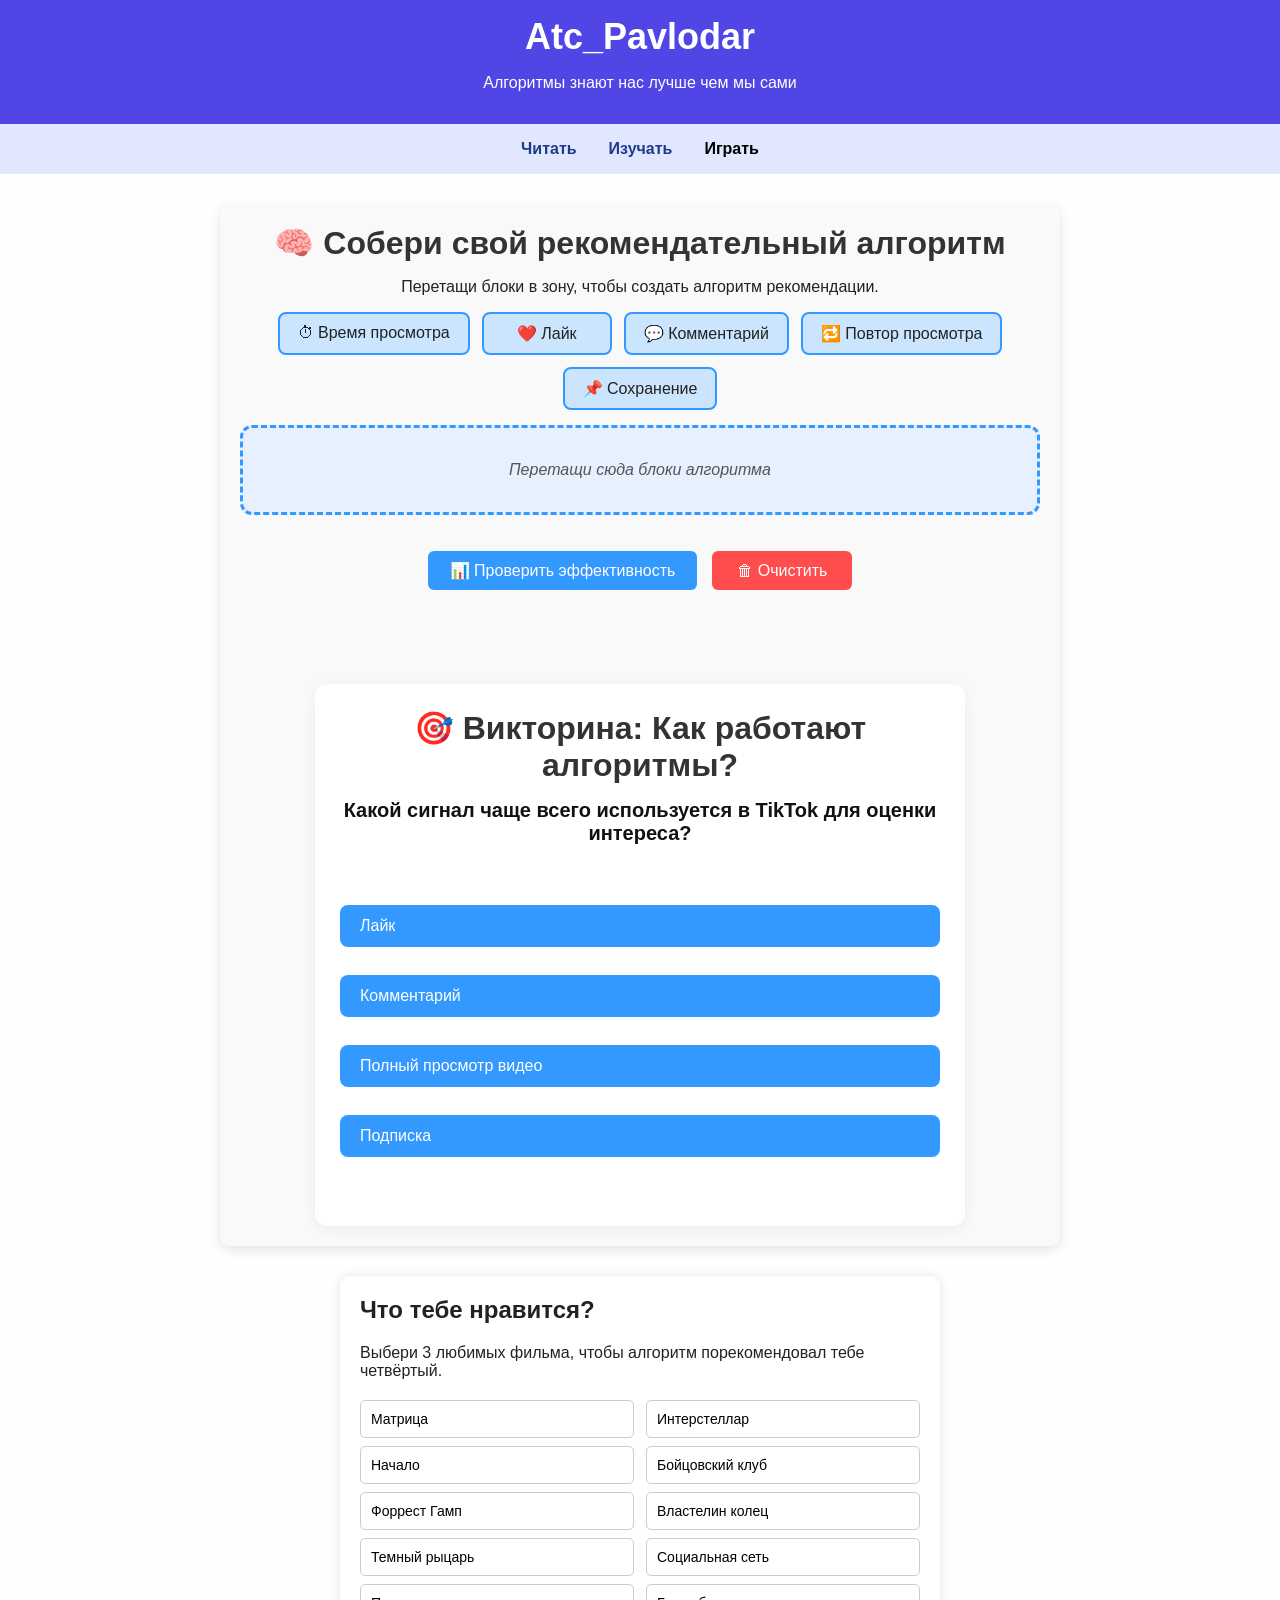
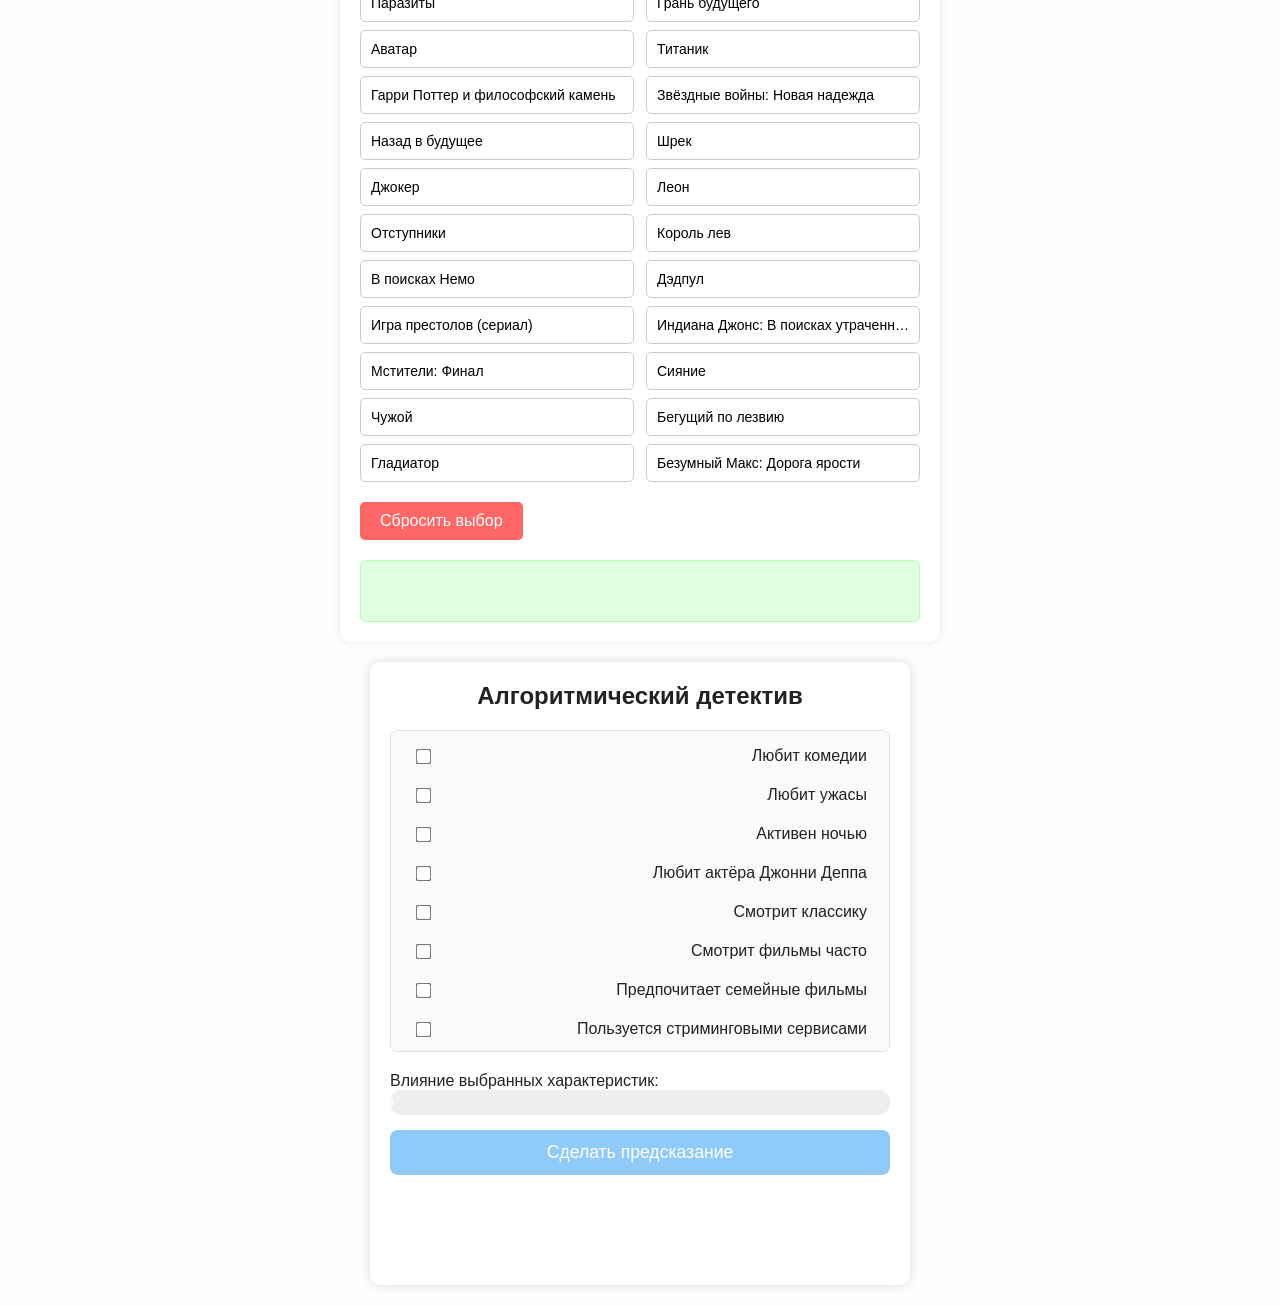
==== play.html @ f9278970 "add all" ====
<!DOCTYPE html>
<html lang="ru">
<head>
  <meta charset="UTF-8" />
  <title>Atc_Pavlodar— Исследуй рекурсию</title>
  <link rel="stylesheet" href="/style.css" />
  
</head>
<body>

  <header>
    <h1>Atc_Pavlodar</h1>
    <p>Алгоритмы знают нас лучше чем мы сами</p>
  </header>
 
  <nav>
    <a href="/Read.html" class="bord-click">Читать</a>
    <a href="/lern.html" class="bord-click1">Изучать</a>
    <a href="/play.html" class="bord-click2">Играть</a>
  </nav>


  <!DOCTYPE html>
<html lang="ru">
<head>
  <meta charset="UTF-8" />
  <meta name="viewport" content="width=device-width, initial-scale=1" />
  <title>Игры про алгоритмы</title>
  <style>
    /* Стили только для контейнера игр */
    .game-container {
      font-family: Arial, sans-serif;
      background-color: #f9f9f9;
      padding: 20px;
      max-width: 800px;
      margin: 30px auto;
      border-radius: 10px;
      box-shadow: 0 4px 12px rgba(0,0,0,0.1);
      text-align: center;
    }

    .game-container h2 {
      margin-bottom: 15px;
      color: #333;
    }

    /* Игра 1: перетаскивание блоков */
    .blocks, .dropzone {
      display: flex;
      justify-content: center;
      gap: 12px;
      flex-wrap: wrap;
      margin: 15px 0;
      min-height: 70px;
    }

    .blocks {
      user-select: none;
    }

    .block {
      background-color: #cce5ff;
      border: 2px solid #3399ff;
      border-radius: 8px;
      padding: 10px 18px;
      font-size: 16px;
      cursor: grab;
      user-select: none;
      min-width: 130px;
      box-sizing: border-box;
      transition: background-color 0.3s ease;
    }

    .block.dragging {
      opacity: 0.5;
    }

    .dropzone {
      border: 3px dashed #3399ff;
      border-radius: 12px;
      background-color: #e6f0ff;
      min-height: 90px;
      align-items: center;
      flex-wrap: wrap;
      padding: 10px;
      box-sizing: border-box;
    }

    .dropzone p {
      color: #555;
      font-style: italic;
      margin: 0 auto;
    }

    /* Кнопки */
    .button-group {
      margin-top: 20px;
      display: flex;
      justify-content: center;
      gap: 15px;
      flex-wrap: wrap;
    }

    button {
      padding: 10px 22px;
      border: none;
      border-radius: 6px;
      font-size: 16px;
      cursor: pointer;
      color: white;
      background-color: #3399ff;
      transition: background-color 0.3s ease;
      user-select: none;
      min-width: 140px;
    }

    button:hover {
      background-color: #267acc;
    }

    button.clear {
      background-color: #ff4c4c;
    }

    button.clear:hover {
      background-color: #cc3d3d;
    }

    /* Результат анализа */
    #result {
      margin-top: 20px;
      font-weight: 600;
      font-size: 18px;
      min-height: 24px;
      color: #222;
    }

    /* Игра 2: викторина */
    #quiz {
      margin-top: 50px;
      background: white;
      border-radius: 12px;
      padding: 25px;
      box-shadow: 0 3px 15px rgba(0,0,0,0.05);
      max-width: 600px;
      margin-left: auto;
      margin-right: auto;
    }

    #quiz .question {
      font-size: 20px;
      font-weight: 600;
      margin-bottom: 20px;
      min-height: 70px;
      color: #111;
    }

    #quiz .answers {
      display: flex;
      flex-direction: column;
      gap: 12px;
    }

    #quiz .answers button {
      background-color: #3399ff;
      border-radius: 8px;
      border: none;
      padding: 12px 20px;
      font-size: 16px;
      color: white;
      cursor: pointer;
      text-align: left;
      transition: background-color 0.3s ease;
    }

    #quiz .answers button:hover {
      background-color: #267acc;
    }

    #quizResult {
      margin-top: 20px;
      font-weight: 700;
      font-size: 18px;
      min-height: 24px;
      color: #222;
      min-height: 24px;
    }

    #restartQuiz {
      margin-top: 20px;
      background-color: #ff9900;
      min-width: 150px;
    }

    #restartQuiz:hover {
      background-color: #cc7a00;
    }

  </style>
</head>
<body>

  <div class="game-container">

    <!-- Игра 1: Алгоритм перетаскиванием -->
    <h2>🧠 Собери свой рекомендательный алгоритм</h2>
    <p>Перетащи блоки в зону, чтобы создать алгоритм рекомендации.</p>

    <div class="blocks" id="blocksContainer">
      <div class="block" draggable="true">⏱ Время просмотра</div>
      <div class="block" draggable="true">❤️ Лайк</div>
      <div class="block" draggable="true">💬 Комментарий</div>
      <div class="block" draggable="true">🔁 Повтор просмотра</div>
      <div class="block" draggable="true">📌 Сохранение</div>
    </div>

    <div class="dropzone" id="algorithmZone">
      <p>Перетащи сюда блоки алгоритма</p>
    </div>

    <div class="button-group">
      <button id="analyzeBtn">📊 Проверить эффективность</button>
      <button id="clearBtn" class="clear">🗑 Очистить</button>
    </div>

    <div id="result"></div>

    <!-- Игра 2: Викторина -->
    <div id="quiz">
      <h2>🎯 Викторина: Как работают алгоритмы?</h2>
      <div class="question" id="questionText"></div>
      <div class="answers" id="answerButtons"></div>
      <div id="quizResult"></div>
      <button id="restartQuiz" style="display:none;">Начать заново</button>
    </div>

  </div>

<script>
  // --- Игра 1: Перетаскивание блоков ---
  const blocks = document.querySelectorAll('#blocksContainer .block');
  const dropzone = document.getElementById('algorithmZone');
  const analyzeBtn = document.getElementById('analyzeBtn');
  const clearBtn = document.getElementById('clearBtn');
  const result = document.getElementById('result');

  blocks.forEach(block => {
    block.addEventListener('dragstart', (e) => {
      e.dataTransfer.setData('text/plain', block.textContent);
      block.classList.add('dragging');
    });
    block.addEventListener('dragend', () => {
      block.classList.remove('dragging');
    });
  });

  dropzone.addEventListener('dragover', (e) => {
    e.preventDefault();
  });

  dropzone.addEventListener('drop', (e) => {
    e.preventDefault();
    const data = e.dataTransfer.getData('text/plain');
    const newBlock = document.createElement('div');
    newBlock.className = 'block';
    newBlock.textContent = data;
    newBlock.setAttribute('draggable', 'false');
    dropzone.appendChild(newBlock);

    const p = dropzone.querySelector('p');
    if (p) p.remove();
  });

  analyzeBtn.addEventListener('click', () => {
    const items = dropzone.querySelectorAll('.block');
    if (items.length === 0) {
      result.textContent = "⚠️ Добавь хотя бы один блок!";
      result.style.color = '#cc3300';
      return;
    }
    const factors = Array.from(items).map(el => el.textContent);
    let score = 0;
    if (factors.includes('⏱ Время просмотра')) score += 2;
    if (factors.includes('❤️ Лайк')) score += 2;
    if (factors.includes('💬 Комментарий')) score += 1;
    if (factors.includes('🔁 Повтор просмотра')) score += 2;
    if (factors.includes('📌 Сохранение')) score += 1;

    let message = '';
    if (score >= 6) {
      message = '🚀 Отлично! У тебя сильный алгоритм рекомендаций.';
      result.style.color = '#2e7d32';
    } else if (score >= 3) {
      message = '🧪 Неплохо, но можно улучшить.';
      result.style.color = '#ed6c02';
    } else {
      message = '⚠️ Алгоритм слишком слабый — добавь больше сигналов!';
      result.style.color = '#cc3300';
    }
    result.textContent = message;
  });

  clearBtn.addEventListener('click', () => {
    dropzone.innerHTML = '<p>Перетащи сюда блоки алгоритма</p>';
    result.textContent = '';
  });

  // --- Игра 2: Викторина ---
  const quizData = [
    { question: "Какой сигнал чаще всего используется в TikTok для оценки интереса?", answers: [
      { text: "Лайк", correct: false },
      { text: "Комментарий", correct: false },
      { text: "Полный просмотр видео", correct: true },
      { text: "Подписка", correct: false }
    ]},
    { question: "Что YouTube учитывает при рекомендации видео?", answers: [
      { text: "Название видео", correct: false },
      { text: "Средняя длительность просмотра", correct: true },
      { text: "Количество дизлайков", correct: false },
      { text: "Возраст канала", correct: false }
    ]},
    { question: "Как Instagram определяет, какие истории показать первыми?", answers: [
      { text: "По алфавиту", correct: false },
      { text: "По частоте лайков на посты", correct: false },
      { text: "По взаимодействию с аккаунтом", correct: true },
      { text: "По времени создания истории", correct: false }
    ]},
    { question: "Что такое 'рекомендательный алгоритм'?", answers: [
      { text: "Система, которая выбирает что показать пользователю", correct: true },
      { text: "Алгоритм шифрования", correct: false },
      { text: "Антивирусная программа", correct: false },
      { text: "Программа для редактирования фото", correct: false }
    ]},
    { question: "Что влияет на то, что TikTok показывает в ленте?", answers: [
      { text: "Рандом", correct: false },
      { text: "История просмотров и взаимодействий", correct: true },
      { text: "Количество подписчиков", correct: false },
      { text: "Время суток", correct: false }
    ]},
    { question: "Что такое 'машинное обучение'?", answers: [
      { text: "Процесс обучения компьютера на основе данных", correct: true },
      { text: "Ручное программирование", correct: false },
      { text: "Тип вируса", correct: false },
      { text: "Язык программирования", correct: false }
    ]},
    { question: "Как YouTube измеряет вовлеченность?", answers: [
      { text: "Через комментарии и лайки", correct: false },
      { text: "Средняя длительность просмотра видео", correct: true },
      { text: "Количество подписчиков", correct: false },
      { text: "Число загрузок видео", correct: false }
    ]},
    { question: "Как Instagram выбирает рекламу для пользователя?", answers: [
      { text: "Случайно", correct: false },
      { text: "По интересам и поведению пользователя", correct: true },
      { text: "По времени пребывания на сайте", correct: false },
      { text: "По алфавиту", correct: false }
    ]},
    { question: "Что делает алгоритм TikTok с видео, которое пользователь пропускает?", answers: [
      { text: "Показывает чаще", correct: false },
      { text: "Показывает реже", correct: true },
      { text: "Удаляет его", correct: false },
      { text: "Отправляет другу", correct: false }
    ]},
    { question: "Что такое 'обучение с учителем'?", answers: [
      { text: "Когда модель учится на размеченных данных", correct: true },
      { text: "Когда модель учится сама без данных", correct: false },
      { text: "Обновление операционной системы", correct: false },
      { text: "Тип сети Wi-Fi", correct: false }
    ]}
  ];

  let currentQuestion = 0;
  let score = 0;
  const questionText = document.getElementById('questionText');
  const answerButtons = document.getElementById('answerButtons');
  const quizResult = document.getElementById('quizResult');
  const restartQuizBtn = document.getElementById('restartQuiz');

  function showQuestion() {
    clearQuizState();
    const currentQuiz = quizData[currentQuestion];
    questionText.textContent = currentQuiz.question;

    currentQuiz.answers.forEach(answer => {
      const button = document.createElement('button');
      button.textContent = answer.text;
      button.addEventListener('click', () => selectAnswer(answer.correct, button));
      answerButtons.appendChild(button);
    });
  }

  function clearQuizState() {
    quizResult.textContent = '';
    while (answerButtons.firstChild) {
      answerButtons.removeChild(answerButtons.firstChild);
    }
  }

  function selectAnswer(isCorrect, button) {
    if (isCorrect) {
      score++;
      button.style.backgroundColor = '#2e7d32';
    } else {
      button.style.backgroundColor = '#cc3300';
    }
    // Блокируем все кнопки после выбора
    Array.from(answerButtons.children).forEach(btn => {
      btn.disabled = true;
      // Подсвечиваем правильный ответ зелёным
      const currentQuiz = quizData[currentQuestion];
      const correctAnswer = currentQuiz.answers.find(ans => ans.correct);
      if (btn.textContent === correctAnswer.text) {
        btn.style.backgroundColor = '#2e7d32';
      }
    });

    // Показываем кнопку Далее или Результат
    setTimeout(() => {
      currentQuestion++;
      if (currentQuestion < quizData.length) {
        showQuestion();
      } else {
        showQuizResult();
      }
    }, 1200);
  }

  function showQuizResult() {
    clearQuizState();
    questionText.textContent = 'Викторина завершена!';
    quizResult.textContent = `Ты правильно ответил на ${score} из ${quizData.length} вопросов.`;
    restartQuizBtn.style.display = 'inline-block';
  }

  restartQuizBtn.addEventListener('click', () => {
    currentQuestion = 0;
    score = 0;
    restartQuizBtn.style.display = 'none';
    showQuestion();
  });

  // Запуск викторины при загрузке страницы
  showQuestion();

</script>

<recommendation-game></recommendation-game>

<script>
  class RecommendationGame extends HTMLElement {
    constructor() {
      super();
      this.attachShadow({ mode: 'open' });
      this.selected = [];
      this.items = [
        "Матрица", "Интерстеллар", "Начало", "Бойцовский клуб", "Форрест Гамп",
        "Властелин колец", "Темный рыцарь", "Социальная сеть", "Паразиты", "Грань будущего",
        "Аватар", "Титаник", "Гарри Поттер и философский камень", "Звёздные войны: Новая надежда",
        "Назад в будущее", "Шрек", "Джокер", "Леон", "Отступники", "Король лев",
        "В поисках Немо", "Дэдпул", "Игра престолов (сериал)", "Индиана Джонс: В поисках утраченного ковчега",
        "Мстители: Финал", "Сияние", "Чужой", "Бегущий по лезвию", "Гладиатор", "Безумный Макс: Дорога ярости"
      ];
      this.similarityGroups = {
        "Матрица": ["Начало", "Грань будущего", "Бегущий по лезвию"],
        "Интерстеллар": ["Начало", "Темный рыцарь", "Аватар"],
        "Начало": ["Матрица", "Интерстеллар", "Грань будущего"],
        "Бойцовский клуб": ["Социальная сеть", "Отступники", "Джокер"],
        "Форрест Гамп": ["Социальная сеть", "Король лев", "В поисках Немо"],
        "Властелин колец": ["Грань будущего", "Гладиатор", "Аватар"],
        "Темный рыцарь": ["Начало", "Интерстеллар", "Джокер"],
        "Социальная сеть": ["Форрест Гамп", "Бойцовский клуб", "Отступники"],
        "Паразиты": ["Социальная сеть", "Отступники", "Джокер"],
        "Грань будущего": ["Матрица", "Властелин колец", "Начало"],
        "Аватар": ["Интерстеллар", "Властелин колец", "Гладиатор"],
        "Титаник": ["Аватар", "Король лев", "Форрест Гамп"],
        "Гарри Поттер и философский камень": ["Звёздные войны: Новая надежда", "Индиана Джонс: В поисках утраченного ковчега"],
        "Звёздные войны: Новая надежда": ["Гарри Поттер и философский камень", "Индиана Джонс: В поисках утраченного ковчега"],
        "Назад в будущее": ["Шрек", "Грань будущего"],
        "Шрек": ["Назад в будущее", "В поисках Немо"],
        "Джокер": ["Темный рыцарь", "Бойцовский клуб", "Паразиты"],
        "Леон": ["Отступники", "Джокер"],
        "Отступники": ["Бойцовский клуб", "Социальная сеть", "Паразиты"],
        "Король лев": ["Форрест Гамп", "Титаник"],
        "В поисках Немо": ["Форрест Гамп", "Шрек"],
        "Дэдпул": ["Мстители: Финал", "Бегущий по лезвию"],
        "Игра престолов (сериал)": ["Властелин колец", "Гладиатор"],
        "Индиана Джонс: В поисках утраченного ковчега": ["Звёздные войны: Новая надежда", "Гарри Поттер и философский камень"],
        "Мстители: Финал": ["Дэдпул", "Темный рыцарь"],
        "Сияние": ["Чужой", "Бегущий по лезвию"],
        "Чужой": ["Сияние", "Бегущий по лезвию"],
        "Бегущий по лезвию": ["Матрица", "Сияние", "Чужой"],
        "Гладиатор": ["Властелин колец", "Аватар", "Игра престолов (сериал)"],
        "Безумный Макс: Дорога ярости": ["Грань будущего", "Мстители: Финал"]
      };

      this.shadowRoot.innerHTML = `
        <style>
          :host {
            display: block;
            max-width: 600px;
            margin: 20px auto;
            font-family: Arial, sans-serif;
          }
          .container {
            background: white;
            padding: 20px;
            border-radius: 10px;
            box-shadow: 0 0 10px rgba(0,0,0,0.1);
          }
          h2 {
            margin-top: 0;
          }
          p {
            margin-top: 0;
            margin-bottom: 20px;
          }
          #itemList {
            display: grid;
            grid-template-columns: 1fr 1fr;
            gap: 8px 12px;
          }
          #itemList button {
            width: 100%;
            padding: 10px;
            font-size: 14px;
            cursor: pointer;
            border-radius: 5px;
            border: 1px solid #ccc;
            background-color: white;
            transition: background-color 0.3s;
            text-align: left;
            white-space: nowrap;
            overflow: hidden;
            text-overflow: ellipsis;
          }
          #itemList button:hover:not(:disabled) {
            background-color: #f0f0f0;
          }
          #itemList button:disabled {
            background-color: #a0dca0;
            border-color: #7bb87b;
            cursor: default;
          }
          #resetBtn {
            padding: 10px 20px;
            font-size: 16px;
            cursor: pointer;
            background-color: #ff6666;
            border: none;
            border-radius: 5px;
            color: white;
            margin: 20px 0 10px 0;
          }
          #recommendation {
            margin-top: 10px;
            padding: 15px;
            background-color: #e0ffe0;
            border: 1px solid #b2ffb2;
            border-radius: 5px;
            min-height: 30px;
            font-weight: bold;
          }
        </style>
        <div class="container">
          <h2>Что тебе нравится?</h2>
          <p>Выбери 3 любимых фильма, чтобы алгоритм порекомендовал тебе четвёртый.</p>
          <div id="itemList"></div>
          <button id="resetBtn">Сбросить выбор</button>
          <div id="recommendation"></div>
        </div>
      `;

      this.itemList = this.shadowRoot.getElementById('itemList');
      this.recommendation = this.shadowRoot.getElementById('recommendation');
      this.resetBtn = this.shadowRoot.getElementById('resetBtn');
    }

    connectedCallback() {
      this.renderButtons();
      this.resetBtn.addEventListener('click', () => this.resetSelection());
    }

    createButton(text) {
      const btn = document.createElement('button');
      btn.textContent = text;
      btn.title = text;
      btn.addEventListener('click', () => this.handleSelection(text));
      if (this.selected.includes(text)) {
        btn.disabled = true;
      }
      return btn;
    }

    renderButtons() {
      this.itemList.innerHTML = '';
      this.items.forEach(item => {
        const btn = this.createButton(item);
        this.itemList.appendChild(btn);
      });
    }

    handleSelection(item) {
      if (this.selected.length === 3) {
        this.resetSelection();
        this.selected.push(item);
      } else {
        this.selected.push(item);
      }
      this.renderButtons();

      if (this.selected.length === 3) {
        this.recommend();
      } else {
        this.recommendation.textContent = '';
      }
    }

    recommend() {
      const score = {};
      this.selected.forEach(item => {
        (this.similarityGroups[item] || []).forEach(similar => {
          if (!this.selected.includes(similar)) {
            score[similar] = (score[similar] || 0) + 1;
          }
        });
      });
      const sorted = Object.entries(score).sort((a, b) => b[1] - a[1]);
      if (sorted.length > 0) {
        this.recommendation.textContent = `Рекомендация алгоритма: ${sorted[0][0]}`;
      } else {
        this.recommendation.textContent = 'Не удалось найти рекомендацию. Попробуй другие фильмы.';
      }
    }

    resetSelection() {
      this.selected = [];
      this.recommendation.textContent = '';
      this.renderButtons();
    }
  }

  customElements.define('recommendation-game', RecommendationGame);
</script>


<algo-detective-game></algo-detective-game>

<script>
class AlgoDetectiveGame extends HTMLElement {
  constructor() {
    super();
    this.attachShadow({mode: 'open'});

    this.userTraits = [
      { id: 'genre_comedy', label: 'Любит комедии', weight: 2, detail: 'Комедии чаще выбирают молодые' },
      { id: 'genre_horror', label: 'Любит ужасы', weight: 1.5, detail: 'Ужасы популярны среди 18-35' },
      { id: 'night_active', label: 'Активен ночью', weight: 2.5, detail: 'Ночные активности — признак молодёжи' },
      { id: 'favorite_actor', label: 'Любит актёра Джонни Деппа', weight: 1.2, detail: 'Актёр популярен у всех возрастов' },
      { id: 'likes_classics', label: 'Смотрит классику', weight: -2, detail: 'Любовь к классике часто у старшего поколения' },
      { id: 'watch_freq_high', label: 'Смотрит фильмы часто', weight: 2, detail: 'Частый просмотр чаще у молодежи' },
      { id: 'prefers_family', label: 'Предпочитает семейные фильмы', weight: -1.5, detail: 'Семейные фильмы часто смотрят взрослые' },
      { id: 'uses_streaming', label: 'Пользуется стриминговыми сервисами', weight: 2.3, detail: 'Стриминг чаще у молодежи' },
      { id: 'prefers_hd', label: 'Смотрит фильмы в HD качестве', weight: 1.8, detail: 'Предпочитают более молодые зрители' },
      { id: 'likes_documentary', label: 'Любит документальные фильмы', weight: -1, detail: 'Документалистика популярна у среднего и старшего возраста' },
      { id: 'prefers_series', label: 'Предпочитает сериалы', weight: 1.7, detail: 'Сериалы популярны у молодежи и среднего возраста' },
      { id: 'uses_mobile', label: 'Смотрит фильмы на мобильном', weight: 2.0, detail: 'Мобильный просмотр больше у молодых' },
      { id: 'prefers_4k', label: 'Смотрит фильмы в 4K', weight: 1.5, detail: 'Часто у технологичных молодых' },
      { id: 'likes_action', label: 'Любит экшн-фильмы', weight: 2.1, detail: 'Экшн — фаворит молодежи' },
      { id: 'prefers_old_movies', label: 'Смотрит старые фильмы', weight: -2.3, detail: 'Старые фильмы чаще предпочитают пожилые' },
      { id: 'watch_time_evening', label: 'Смотрит вечером', weight: 0.5, detail: 'Вечерний просмотр у всех возрастов' },
      { id: 'watch_time_night', label: 'Смотрит ночью', weight: 1.9, detail: 'Ночной просмотр — признак молодежи' },
      { id: 'likes_romance', label: 'Любит романтические фильмы', weight: 0.7, detail: 'Романтика популярна у среднего возраста' },
      { id: 'prefers_family_time', label: 'Смотрит вместе с семьёй', weight: -1.8, detail: 'Семейный просмотр — взрослые и старшие' },
      { id: 'likes_thriller', label: 'Любит триллеры', weight: 1.6, detail: 'Триллеры популярны среди молодежи и среднего возраста' },
    ];

    this.selectedTraits = new Set();

    this.shadowRoot.innerHTML = `
      <style>
        :host {
          font-family: Arial, sans-serif;
          max-width: 500px;
          margin: 20px auto;
          background: white;
          padding: 20px;
          border-radius: 10px;
          box-shadow: 0 0 12px rgba(0,0,0,0.15);
          user-select: none;
          display: block;
        }
        h2 {
          text-align: center;
          margin-top: 0;
        }
        .traits-list {
          display: flex;
          flex-direction: column;
          gap: 8px;
          margin-bottom: 20px;
          max-height: 300px;
          overflow-y: auto;
          border: 1px solid #ddd;
          padding: 10px;
          border-radius: 8px;
          background: #fafafa;
        }
        label {
          cursor: pointer;
          user-select: none;
          display: flex;
          justify-content: space-between;
          padding: 6px 12px;
          border-radius: 5px;
          transition: background-color 0.3s;
        }
        label:hover {
          background-color: #e3f2fd;
        }
        input[type="checkbox"] {
          margin-right: 10px;
          transform: scale(1.2);
          cursor: pointer;
        }
        .weight-bar-container {
          height: 25px;
          background: #eee;
          border-radius: 12px;
          overflow: hidden;
          margin-bottom: 15px;
        }
        .weight-bar {
          height: 25px;
          width: 0%;
          background-color: #2196f3;
          transition: width 0.6s;
          border-radius: 12px 0 0 12px;
          display: flex;
          align-items: center;
          justify-content: center;
          color: white;
          font-weight: bold;
          user-select: none;
          font-size: 14px;
        }
        .weight-bar.negative {
          background-color: #f44336;
          border-radius: 0 12px 12px 0;
        }
        button {
          width: 100%;
          padding: 12px;
          font-size: 1.1em;
          border: none;
          border-radius: 8px;
          background-color: #2196f3;
          color: white;
          cursor: pointer;
          user-select: none;
          transition: background-color 0.3s;
        }
        button:hover:not(:disabled) {
          background-color: #1769aa;
        }
        button:disabled {
          background-color: #90caf9;
          cursor: default;
        }
        .result {
          margin-top: 20px;
          font-size: 1.2em;
          text-align: center;
          font-weight: bold;
          min-height: 60px;
          user-select: text;
        }
        .explanation {
          margin-top: 10px;
          font-size: 0.9em;
          color: #555;
          white-space: pre-wrap;
          user-select: text;
        }
      </style>

      <h2>Алгоритмический детектив</h2>
      <div class="traits-list" id="traitsList"></div>

      <div>Влияние выбранных характеристик:</div>
      <div class="weight-bar-container">
        <div id="weightBar" class="weight-bar">0</div>
      </div>

      <button id="predictBtn" disabled>Сделать предсказание</button>

      <div class="result" id="result"></div>
      <div class="explanation" id="explanation"></div>
    `;

    this.traitsListEl = this.shadowRoot.getElementById('traitsList');
    this.weightBarEl = this.shadowRoot.getElementById('weightBar');
    this.predictBtn = this.shadowRoot.getElementById('predictBtn');
    this.resultEl = this.shadowRoot.getElementById('result');
    this.explanationEl = this.shadowRoot.getElementById('explanation');

    this.renderTraits();

    this.predictBtn.addEventListener('click', () => this.makePrediction());
  }

  renderTraits() {
    this.userTraits.forEach(trait => {
      const label = document.createElement('label');
      const checkbox = document.createElement('input');
      checkbox.type = 'checkbox';
      checkbox.id = trait.id;
      checkbox.addEventListener('change', () => this.onTraitToggle(trait, checkbox.checked));

      label.appendChild(checkbox);
      label.appendChild(document.createTextNode(trait.label));

      this.traitsListEl.appendChild(label);
    });
  }

  onTraitToggle(trait, checked) {
    if (checked) {
      this.selectedTraits.add(trait);
    } else {
      this.selectedTraits.delete(trait);
    }
    this.updateWeightBar();
    this.predictBtn.disabled = this.selectedTraits.size === 0;
    this.resultEl.textContent = '';
    this.explanationEl.textContent = '';
  }

  updateWeightBar() {
    const sumWeight = [...this.selectedTraits].reduce((acc, t) => acc + t.weight, 0);
    const maxAbsWeight = 10; // чуть больше для новых вариантов
    const percent = Math.min(Math.abs(sumWeight) / maxAbsWeight * 100, 100);

    this.weightBarEl.style.width = percent + '%';

    if (sumWeight >= 0) {
      this.weightBarEl.classList.remove('negative');
      this.weightBarEl.textContent = sumWeight.toFixed(1);
    } else {
      this.weightBarEl.classList.add('negative');
      this.weightBarEl.textContent = sumWeight.toFixed(1);
    }
  }

  makePrediction() {
    const sumWeight = [...this.selectedTraits].reduce((acc, t) => acc + t.weight, 0);

    let prediction = '';
    if (sumWeight > 3) {
      prediction = 'Молодой (18-30 лет)';
    } else if (sumWeight >= 0) {
      prediction = 'Средний возраст (31-50 лет)';
    } else {
      prediction = 'Старший возраст (51+ лет)';
    }

    this.resultEl.textContent = `Предсказание: ${prediction}`;

    // Пошаговое объяснение влияния
    let explanationText = 'Как алгоритм пришёл к выводу:\n\n';
    [...this.selectedTraits].forEach(t => {
      explanationText += `- "${t.label}" влияет с весом ${t.weight > 0 ? '+' : ''}${t.weight.toFixed(1)}: ${t.detail}\n`;
    });

    this.explanationEl.textContent = explanationText;
  }
}

customElements.define('algo-detective-game', AlgoDetectiveGame);
</script>







 

 
 
 
 
 
 
 
 
 
 
 
 
 
 
 
 
 <style>
  .bord-click {
  position: relative;
  text-decoration: none;

  display: inline-block;           /* Чтобы transform работал правильно */
  text-decoration: none;
  transition: transform 0.3s ease; /* Плавный переход */
  font-size: 16px;

  
}

.bord-click:hover {
  transform: scale(1.2);  
}

  .bord-click1 {
  position: relative;
  text-decoration: none;
  
  display: inline-block;           /* Чтобы transform работал правильно */
  text-decoration: none;
  transition: transform 0.3s ease; /* Плавный переход */
  font-size: 16px;

  
}

.bord-click1:hover {
  transform: scale(1.2);  
}

  .bord-click2 {
  position: relative;
  text-decoration: none;
  color: black;
  display: inline-block;           /* Чтобы transform работал правильно */
  text-decoration: none;
  transition: transform 0.3s ease; /* Плавный переход */
  font-size: 16px;

  
}

.bord-click2:hover {
  transform: scale(1.2);  
}
</style>











</body>
</html>
---- style.css ----
body, * {
  user-select: none; /* Запрет выделения текста */
  -webkit-user-select: none; /* для Safari */
  -moz-user-select: none; /* для Firefox */
  -ms-user-select: none; /* для IE/Edge */
}

body {
    font-family: 'Segoe UI', sans-serif;
    background: #fefefe;
    color: #222;
    margin: 0 auto;
    padding: 0 auto;
    
  }

  header {
    background: #4f46e5;
    color: white;
    padding: 1rem;
    text-align: center;
  }

  nav {
    display: flex;
    justify-content: center;
    gap: 2rem;
    background: #e0e7ff;
    padding: 1rem;
  }

  nav a {
    text-decoration: none;
    color: #1e3a8a;
    font-weight: bold;
  }

  section {
    max-width: 900px;
    margin: auto;
    padding: 2rem;
  }

  canvas {
    display: block;
    margin: 1rem auto;
    border: 1px solid #ccc;
  }

  button {
    padding: 0.5rem 1rem;
    background: #4f46e5;
    color: white;
    border: none;
    border-radius: 6px;
    cursor: pointer;
    margin-top: 1rem;
  }

.section {
  padding: 0 auto;
  margin: 0 auto;
  max-width: 1300px;
}
h1 {
  
  
  font-size: 36px;     /* увеличиваем размер текста */
  text-align: center;  /* выравнивание по центру */
  margin-bottom: 20px; /* отступ снизу (по желанию) */
  padding: 0 auto;
  margin: 0 auto;
  max-width: 1300px;
}

h2 {
  font-size: 32px;     /* увеличиваем размер текста */
  text-align: center;  /* выравнивание по центру */
  margin-bottom: 20px; /* отступ снизу (по желанию) */
  padding: 0 auto;
  margin: 0 auto;
  max-width: 1300px;
}
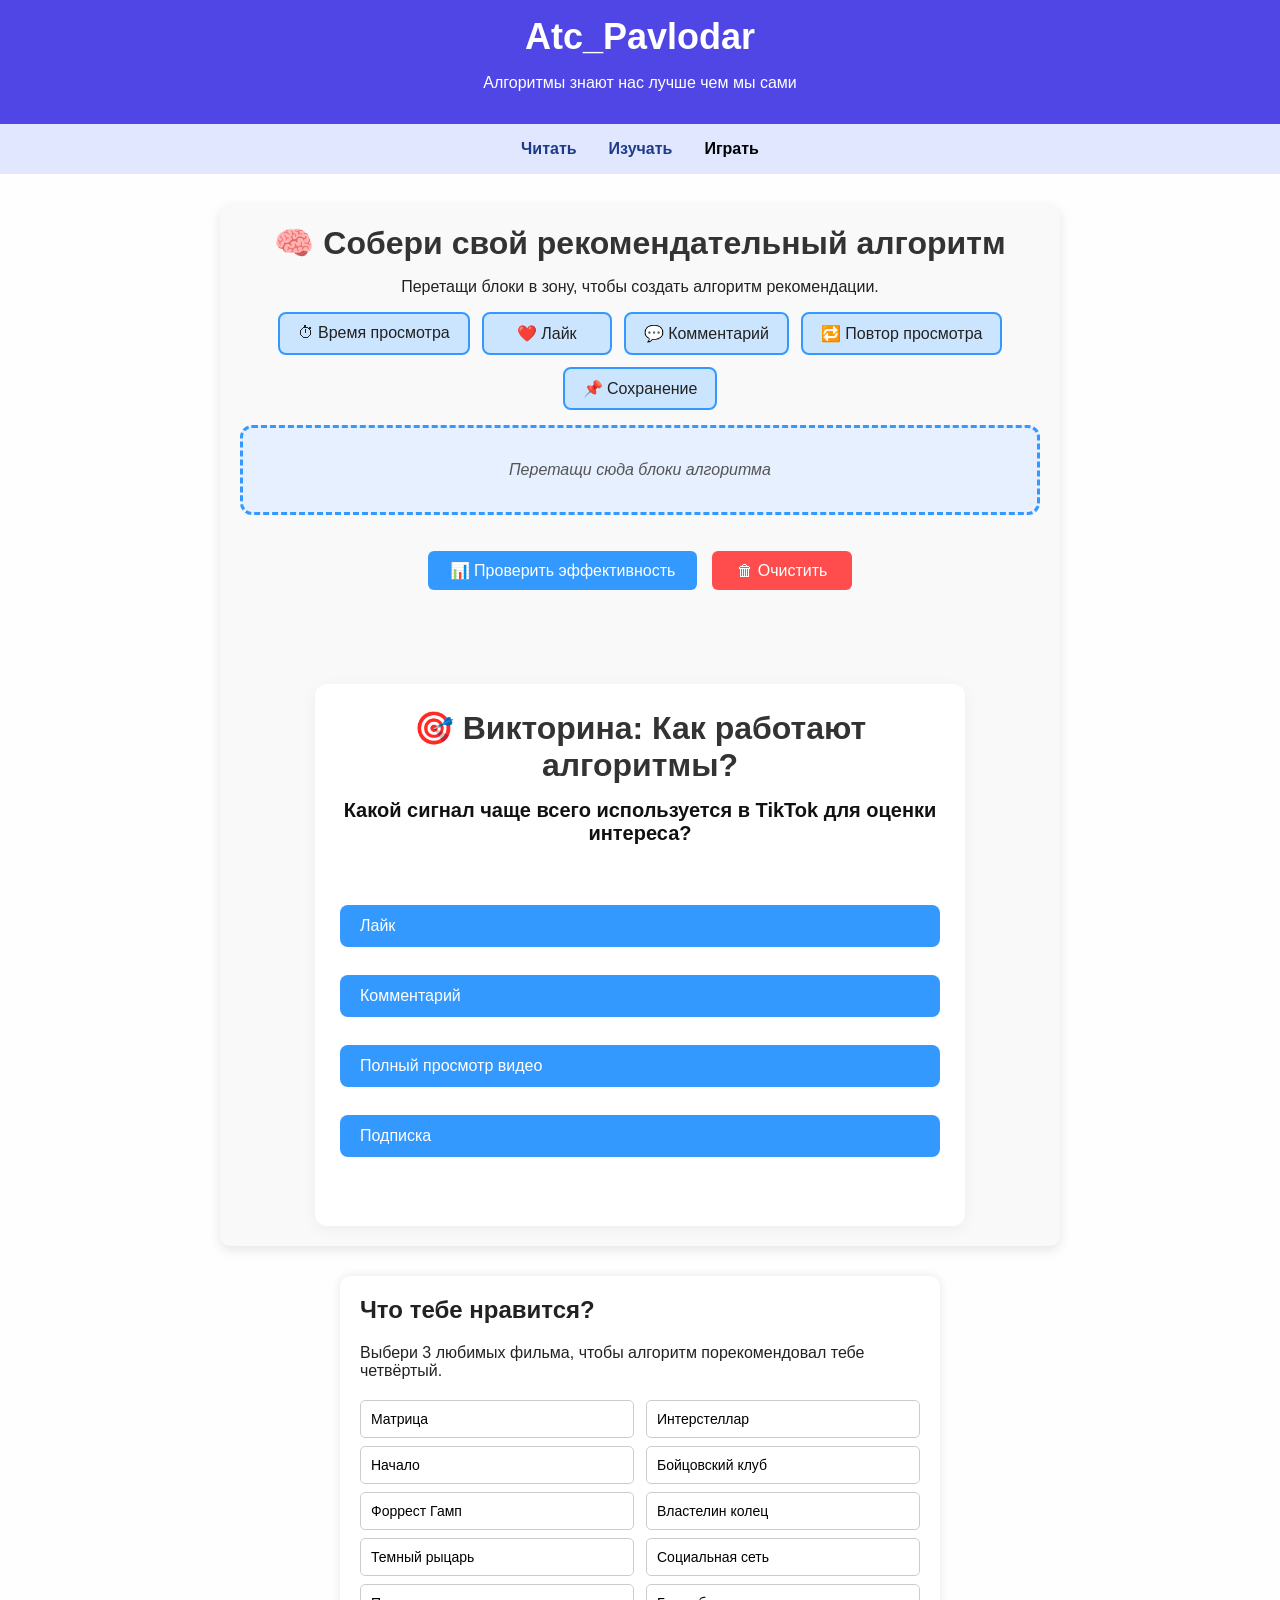
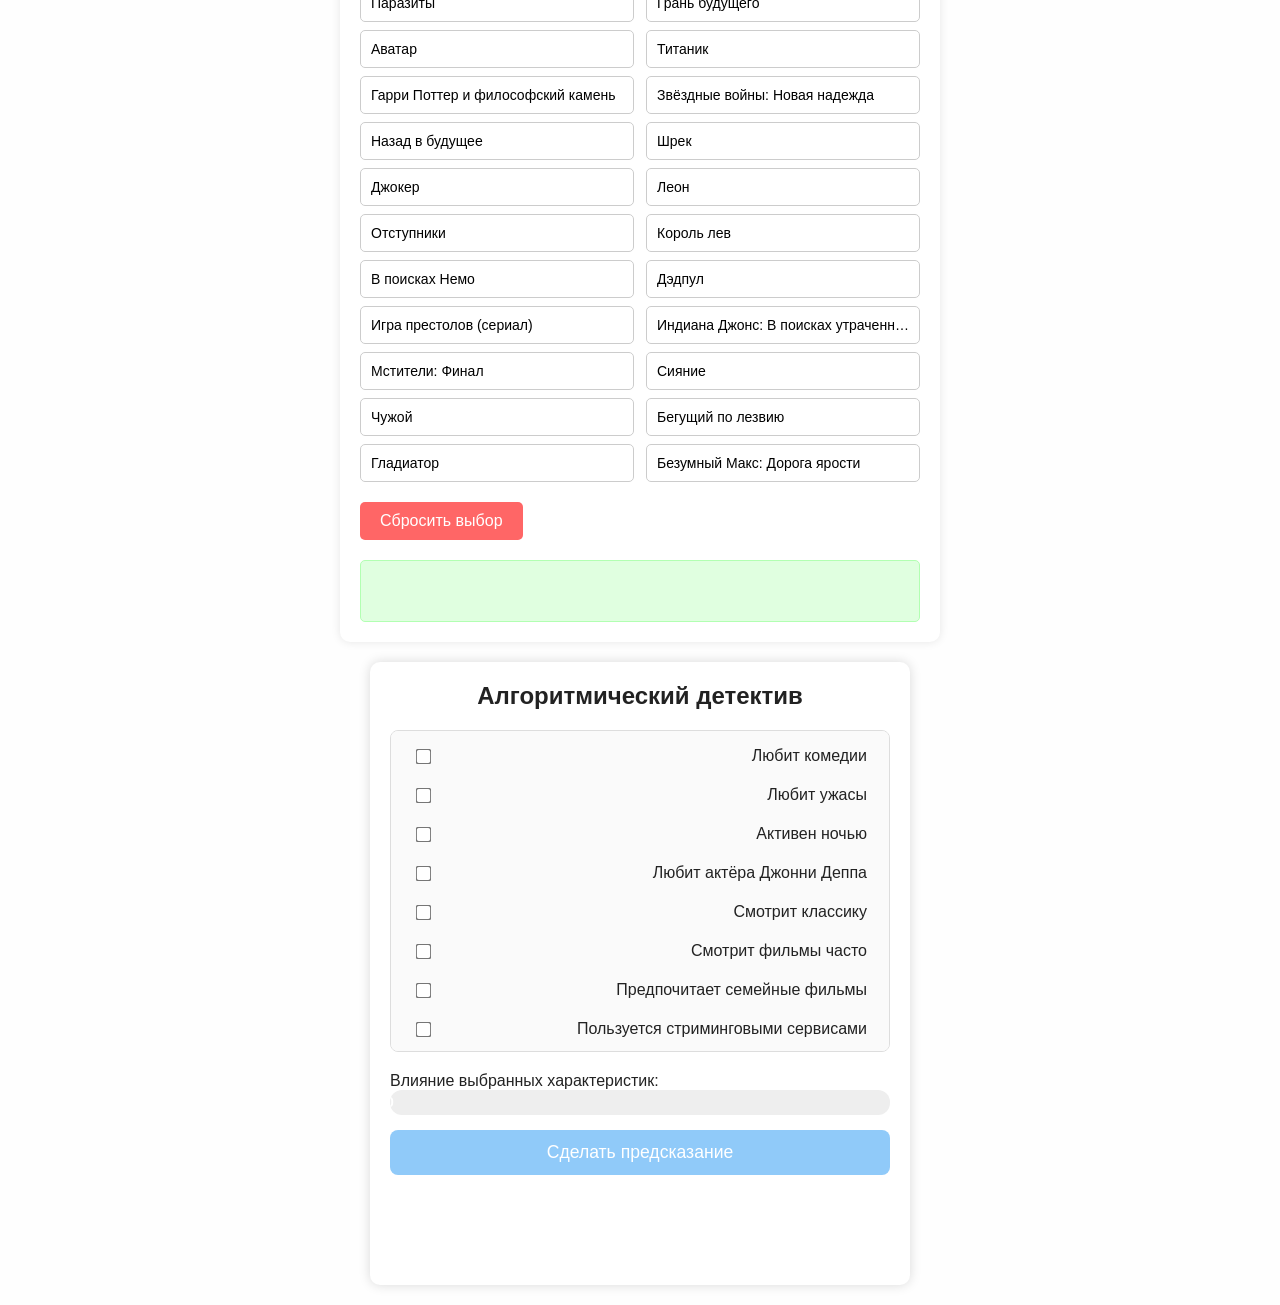
==== commit 2a149851: "update ways" ====
--- a/play.html
+++ b/play.html
@@ -3,7 +3,7 @@
 <head>
   <meta charset="UTF-8" />
   <title>Atc_Pavlodar— Исследуй рекурсию</title>
-  <link rel="stylesheet" href="/style.css" />
+  <link rel="stylesheet" href="style.css" />
   
 </head>
 <body>
@@ -14,9 +14,9 @@
   </header>
  
   <nav>
-    <a href="/Read.html" class="bord-click">Читать</a>
-    <a href="/lern.html" class="bord-click1">Изучать</a>
-    <a href="/play.html" class="bord-click2">Играть</a>
+    <a href="Read.html" class="bord-click">Читать</a>
+    <a href="lern.html" class="bord-click1">Изучать</a>
+    <a href="play.html" class="bord-click2">Играть</a>
   </nav>
 
 
